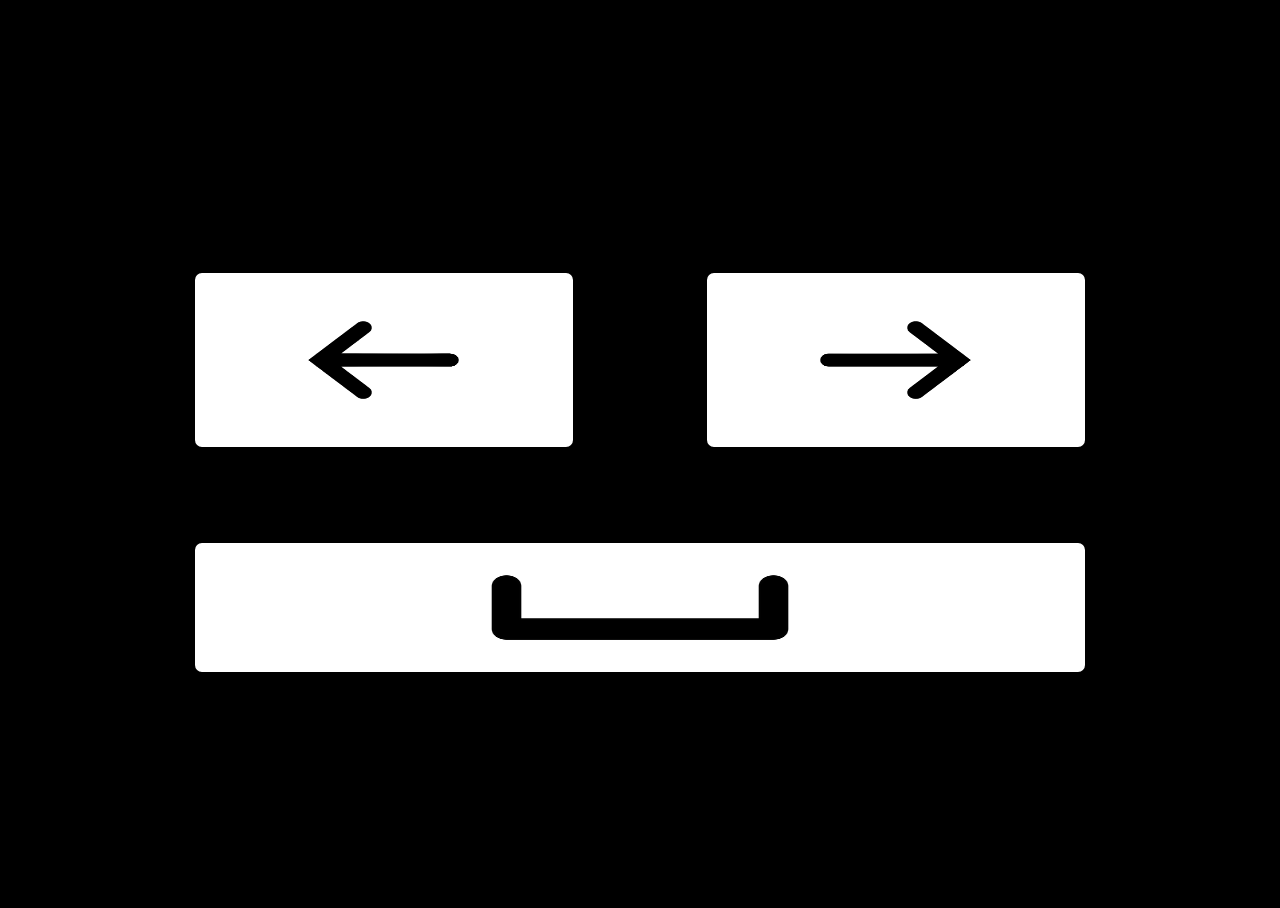
==== Watch part/RemoteControlWatch/index.html @ 3059726f "Watch remote control" ====
<!DOCTYPE html>
<html>
<head>
    <meta charset="utf-8" />
    <meta name="viewport" content="width=device-width, initial-scale=1.0, maximum-scale=1.0">

    <title>Remote control</title>

    <link rel="stylesheet" type="text/css" href="style.css"/>
    <script src="script.js"></script>
</head>

<body>
	<button class="leftButton" type="button" onclick="sendtext('left');"></button>
    <button class="rightButton" type="button" onclick="sendtext('right');"></button>
    <button class="spaceButton" type="button" onclick="sendtext('space');"></button>
</body>
</html>
---- Watch part/RemoteControlWatch/style.css ----
html{
    height: 100%;
}

body{
    background-color: black;
    height: 100%;
}

.leftButton{
    background-image: url("Images/LeftArrow.png");
    background-position: center;
    background-size: 40% 45%;
    background-color: white;
    background-repeat: no-repeat;
    border-width: 3px;
    border-color: black;
    border-style: solid;
    border-radius: 10px;
    position: absolute;
    width: 30%;
    height: 20%;
    top: 30%;
    left: 15%;
}

.rightButton{
    background-image: url("Images/RightArrow.png");
    background-position: center;
    background-size: 40% 45%;
    background-color: white;
    background-repeat: no-repeat;
    border-width: 3px;
    border-color: black;
    border-style: solid;
    border-radius: 10px;
    position: absolute;
    width: 30%;
    height: 20%;
    top: 30%;
    left: 55%;
}

.spaceButton{
    background-image: url("Images/SpaceBar.png");
    background-position: center;
    background-size: 40% 200%;
    background-color: white;
    background-repeat: no-repeat;
    border-width: 3px;
    border-color: black;
    border-style: solid;
    border-radius: 10px;
    position: absolute;
    width: 70%;
    height: 15%;
    top: 60%;
    left: 15%;
}
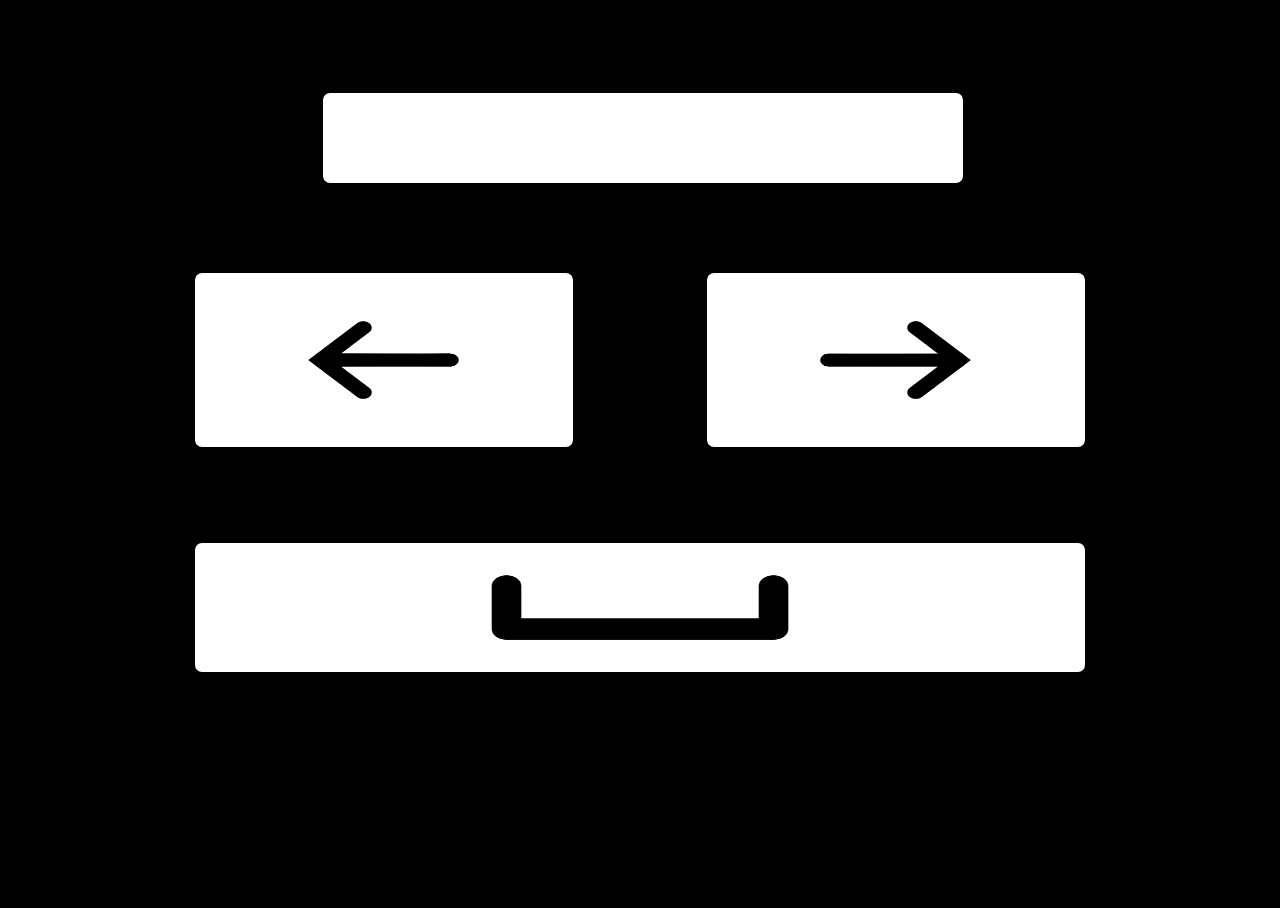
==== commit da41cf3b: "Icon, banner" ====
--- a/Watch part/RemoteControlWatch/index.html
+++ b/Watch part/RemoteControlWatch/index.html
@@ -11,6 +11,7 @@
 </head>
 
 <body>
+	<div class="banner"></div>
 	<button class="leftButton" type="button" onclick="sendtext('left');"></button>
     <button class="rightButton" type="button" onclick="sendtext('right');"></button>
     <button class="spaceButton" type="button" onclick="sendtext('space');"></button>
--- a/Watch part/RemoteControlWatch/style.css
+++ b/Watch part/RemoteControlWatch/style.css
@@ -6,6 +6,24 @@
     background-color: black;
     height: 100%;
 }
+
+.banner{
+    background-image: url("Images/Banner.png");
+    background-position: center;
+    background-size: 100% 100%;
+    background-color: white;
+    background-repeat: no-repeat;
+    border-width: 3px;
+    border-color: black;
+    border-style: solid;
+    border-radius: 10px;
+    position: absolute;
+    width: 50%;
+    height: 10%;
+    top: 10%;
+    left: 25%;
+}
+
 
 .leftButton{
     background-image: url("Images/LeftArrow.png");
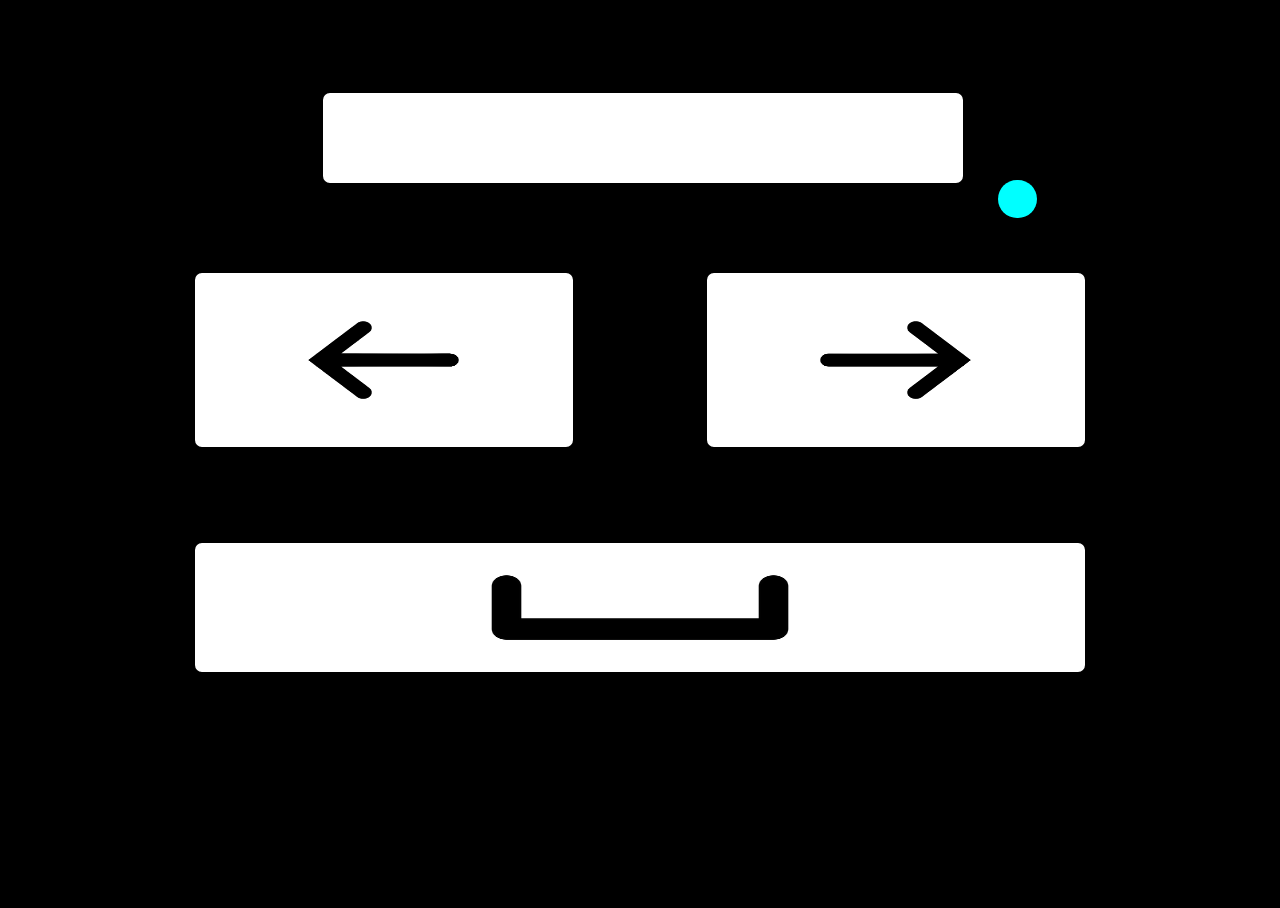
==== commit 4a2558b0: "Added an indicator light" ====
--- a/Watch part/RemoteControlWatch/index.html
+++ b/Watch part/RemoteControlWatch/index.html
@@ -3,17 +3,16 @@
 <head>
     <meta charset="utf-8" />
     <meta name="viewport" content="width=device-width, initial-scale=1.0, maximum-scale=1.0">
-
     <title>Remote control</title>
-
     <link rel="stylesheet" type="text/css" href="style.css"/>
-    <script src="script.js"></script>
 </head>
 
 <body>
 	<div class="banner"></div>
-	<button class="leftButton" type="button" onclick="sendtext('left');"></button>
-    <button class="rightButton" type="button" onclick="sendtext('right');"></button>
-    <button class="spaceButton" type="button" onclick="sendtext('space');"></button>
+	<div class="indicatorLight" id="messageIndicatorLight"></div>
+    <button class="leftButton" type="button" onclick="sendText('left');"></button>
+    <button class="rightButton" type="button" onclick="sendText('right');"></button>
+    <button class="spaceButton" type="button" onclick="sendText('space');"></button>
+    <script src="script.js"></script>
 </body>
 </html>
--- a/Watch part/RemoteControlWatch/style.css
+++ b/Watch part/RemoteControlWatch/style.css
@@ -24,6 +24,19 @@
     left: 25%;
 }
 
+.indicatorLight{
+    background-color: cyan;
+    border-radius: 50%;
+    position: absolute;
+    width: 3%;
+    height:0;
+    padding-bottom: 3%;
+    -moz-border-radius: 50%;
+    -webkit-border-radius: 50%;
+    border-radius: 50%;
+    top: 20%;
+    left: 78%
+}
 
 .leftButton{
     background-image: url("Images/LeftArrow.png");
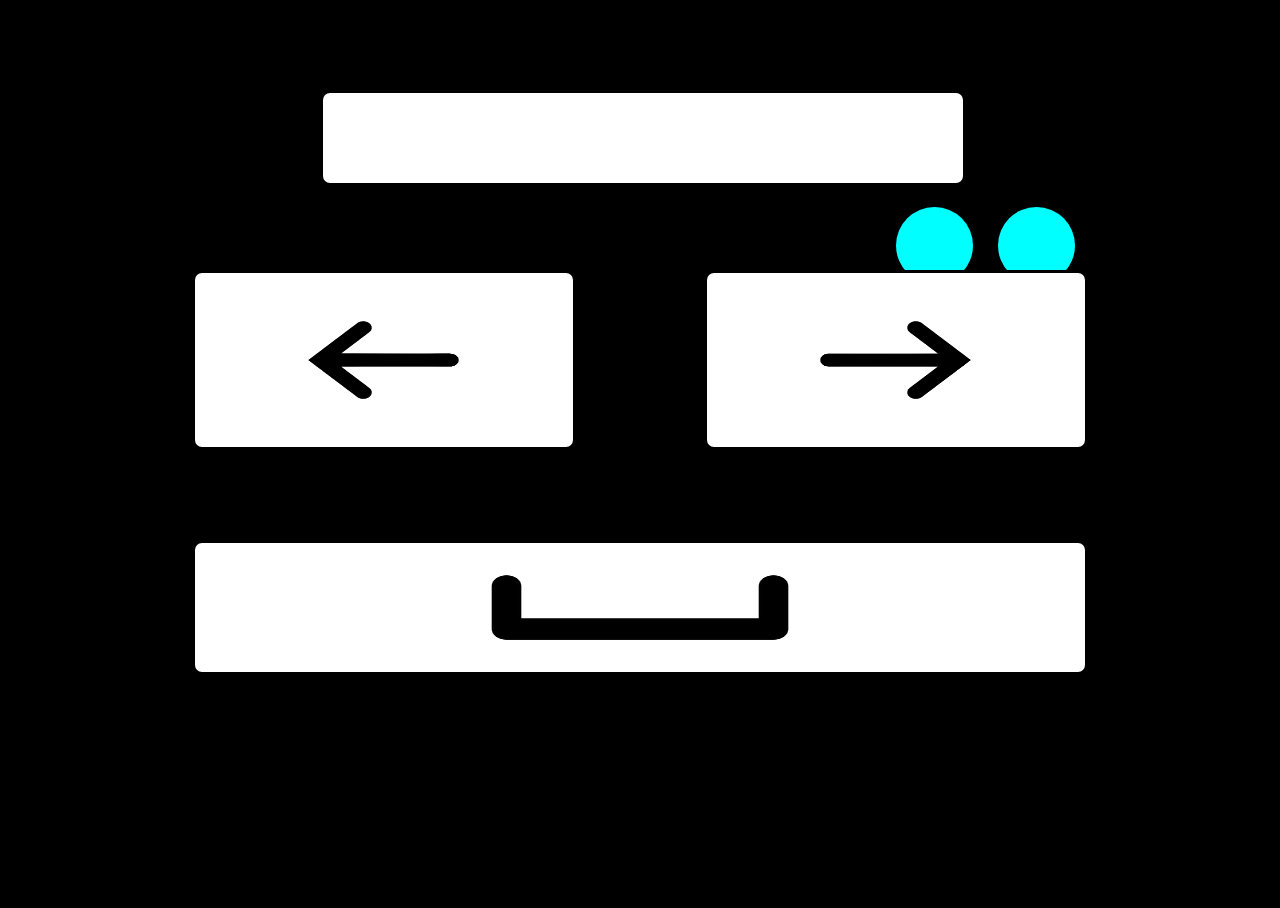
==== commit 50a9e4b4: "Added a second indicator light" ====
--- a/Watch part/RemoteControlWatch/index.html
+++ b/Watch part/RemoteControlWatch/index.html
@@ -9,8 +9,9 @@
 
 <body>
 	<div class="banner"></div>
-	<div class="indicatorLight" id="messageIndicatorLight"></div>
-    <button class="leftButton" type="button" onclick="sendText('left');"></button>
+	<div class="indicatorLight" id="messageIndicatorLight" style="left: 70%;"></div>
+	<div class="indicatorLight" id="responseIndicatorLight" style="left: 78%;"></div>
+	<button class="leftButton" type="button" onclick="sendText('left');"></button>
     <button class="rightButton" type="button" onclick="sendText('right');"></button>
     <button class="spaceButton" type="button" onclick="sendText('space');"></button>
     <script src="script.js"></script>
--- a/Watch part/RemoteControlWatch/style.css
+++ b/Watch part/RemoteControlWatch/style.css
@@ -28,14 +28,13 @@
     background-color: cyan;
     border-radius: 50%;
     position: absolute;
-    width: 3%;
+    width: 6%;
     height:0;
-    padding-bottom: 3%;
+    padding-bottom: 6%;
     -moz-border-radius: 50%;
     -webkit-border-radius: 50%;
     border-radius: 50%;
-    top: 20%;
-    left: 78%
+    top: 23%;
 }
 
 .leftButton{
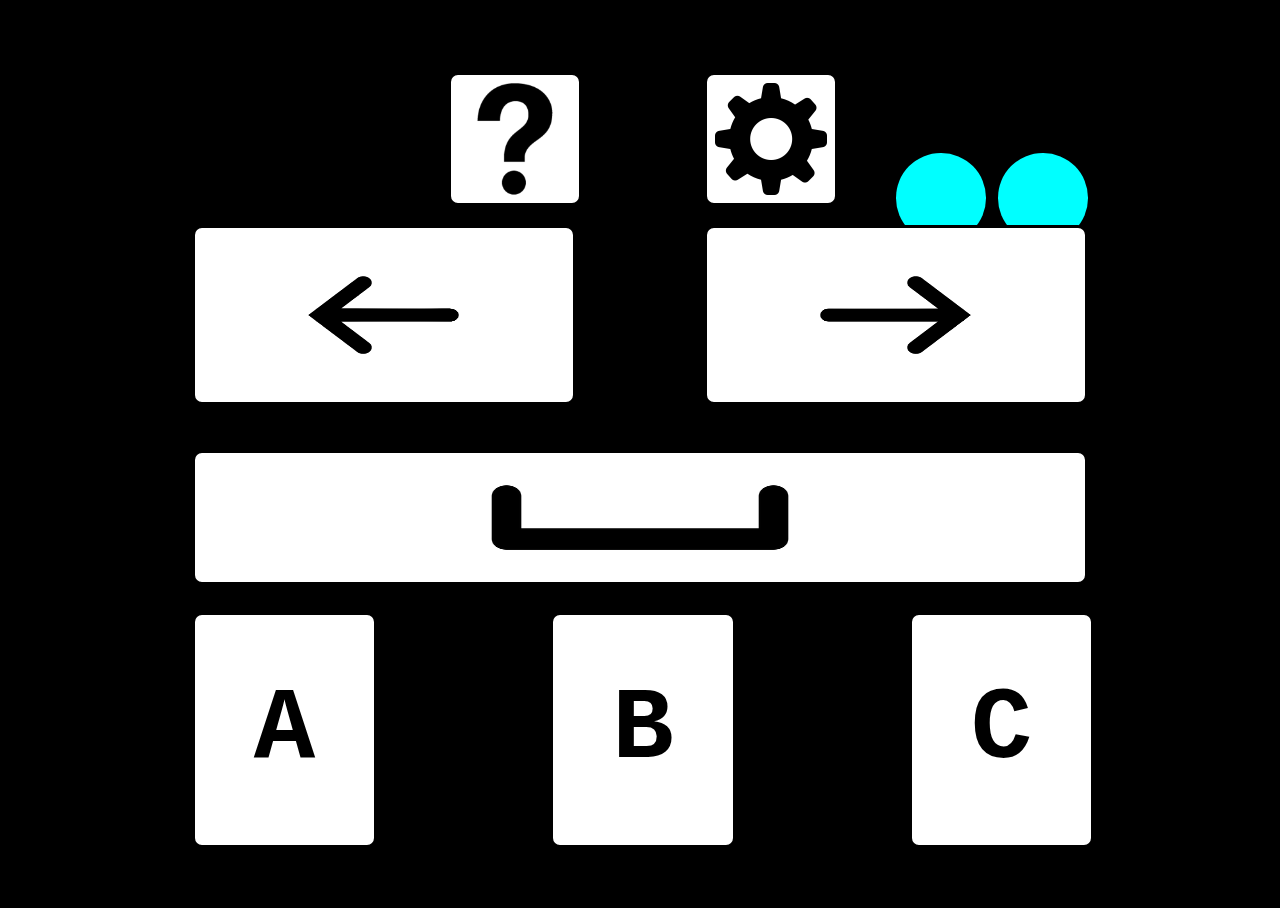
==== commit 30646ba4: "Changeable keys in the watch part" ====
--- a/Watch part/RemoteControlWatch/index.html
+++ b/Watch part/RemoteControlWatch/index.html
@@ -8,12 +8,49 @@
 </head>
 
 <body>
-	<div class="banner"></div>
-	<div class="indicatorLight" id="messageIndicatorLight" style="left: 70%;"></div>
-	<div class="indicatorLight" id="responseIndicatorLight" style="left: 78%;"></div>
-	<button class="leftButton" type="button" onclick="sendText('left');"></button>
-    <button class="rightButton" type="button" onclick="sendText('right');"></button>
-    <button class="spaceButton" type="button" onclick="sendText('space');"></button>
+    <div class="clickableButton" id="aboutButton"></div>
+
+    <div id="aboutModal" class="modal">
+        <div class="modal-content">
+            <span class="close">&times;</span>
+            <p>
+                <h2>Functionality</h2>
+                <h3>Indicator lights</h3>
+                The page contains two <font color=cyan>cyan</font> indicator lights. The lights brifly turn <font color=limegreen>green</font> if an action is successful and <font color=red>red</font> if an action is unsuccessful.
+                The first light checks whether the key press has been successfully sent. This is mostly useful on the smart watch because they don't require uninterrupted internet connection to function.
+                The second light checks whether the key press has been successfully performed. This doesn't happen in case the desktop part is not currently running.
+                <h2>General information</h2>
+                This website is part of a project called "Remote control".<br>
+                Its purpose is to make it possible to control your computer from remote devices.<br>
+                Further explanation, as well as the source code can be obtained at <a href="https://github.com/josefmicak/remote-control">https://github.com/josefmicak/remote-control</a>
+            </p>
+        </div> 
+    </div>
+
+    <div id="settingsModal" class="modal">
+        <div class="modal-content">
+            <span class="close">&times;</span>
+            <form onsubmit="saveChangableKeyValues();">
+                <label for="firstChangeableKey">First changeable key:</label>
+                <input type="text" id="firstChangeableKey" name="firstChangeableKey" maxlength="1"><br><br>
+                <label for="secondChangeableKey">Second changeable key:</label>
+                <input type="text" id="secondChangeableKey" name="secondChangeableKey" maxlength="1"><br><br>
+                <label for="thirdChangeableKey">Third changeable key:</label>
+                <input type="text" id="thirdChangeableKey" name="thirdChangeableKey" maxlength="1"><br><br>
+                <input type="submit" value="Submit">
+            </form>
+        </div> 
+    </div>
+
+    <div class="clickableButton" id="settingsButton"></div>
+    <div class="indicatorLight" id="messageIndicatorLight"></div>
+    <div class="indicatorLight" id="responseIndicatorLight"></div>
+    <button class="clickableButton" id="leftButton" type="button" onclick="sendText('left');"></button>
+    <button class="clickableButton" id="rightButton" type="button" onclick="sendText('right');"></button>
+    <button class="clickableButton" id="spaceButton" type="button" onclick="sendText('space');"></button>
+    <div class="changeableKeyButton" id="changeableKeyButton1" type="button" onclick="sendText('firstButton');"></div>
+    <div class="changeableKeyButton" id="changeableKeyButton2" type="button" onclick="sendText('secondButton');"></div>
+    <div class="changeableKeyButton" id="changeableKeyButton3" type="button" onclick="sendText('thirdButton');"></div>
     <script src="script.js"></script>
 </body>
 </html>
--- a/Watch part/RemoteControlWatch/style.css
+++ b/Watch part/RemoteControlWatch/style.css
@@ -7,8 +7,7 @@
     height: 100%;
 }
 
-.banner{
-    background-image: url("Images/Banner.png");
+.clickableButton{
     background-position: center;
     background-size: 100% 100%;
     background-color: white;
@@ -18,26 +17,127 @@
     border-style: solid;
     border-radius: 10px;
     position: absolute;
-    width: 50%;
-    height: 10%;
-    top: 10%;
-    left: 25%;
+    width: 10%;
+    height: 0%;
+    padding-bottom: 10%;
+    top: 8%;
+    cursor: pointer;
+}
+
+.clickableButton:hover{
+    background-color: #d9d9d9 !important;
+}
+
+#aboutButton{
+    background-image: url("Images/About.png");
+    left: 35%;
+}
+
+#settingsButton{
+    background-image: url("Images/Settings.png");
+    left: 55%;
+}
+
+.modal{
+    display: none; 
+    position: fixed; 
+    z-index: 1; 
+    left: 0;
+    top: 0;
+    width: 100%; 
+    height: 100%; 
+    overflow: auto; 
+    background-color: rgb(0,0,0); 
+    background-color: rgba(0,0,0,0.4); 
+}
+  
+.modal-content{
+    background-color: black;
+    margin: 15% auto; 
+    padding: 20px;
+    border: 1px solid #888;
+    width: 80%; 
+    font-size: 30px;
+    color: white;
+}
+
+input[type=text], select {
+    width: 100%;
+    padding: 12px 20px;
+    margin: 8px 0;
+    display: inline-block;
+    border: 1px solid #ccc;
+    border-radius: 4px;
+    box-sizing: border-box;
+}
+
+input[type=text]{
+    font-size:2em;
+}
+  
+input[type=submit] {
+    width: 100%;
+    background-color: white;
+    color: black;
+    padding: 14px 20px;
+    margin: 8px 0;
+    border: none;
+    border-radius: 4px;
+    cursor: pointer;
+}
+  
+input[type=submit]:hover {
+    background-color: #d9d9d9;
+}
+
+.close{
+    color: white;
+    float: right;
+    font-size: 28px;
+    font-weight: bold;
+}
+  
+.close:hover,
+.close:focus{
+    color: red;
+    text-decoration: none;
+    cursor: pointer;
+} 
+
+a:link{
+    color: white;
+}
+
+a:visited{
+    color: white;
+}
+
+a:hover{
+    color: #d9d9d9;
 }
 
 .indicatorLight{
     background-color: cyan;
     border-radius: 50%;
     position: absolute;
-    width: 6%;
+    width: 7%;
     height:0;
-    padding-bottom: 6%;
+    padding-bottom: 7%;
     -moz-border-radius: 50%;
     -webkit-border-radius: 50%;
     border-radius: 50%;
-    top: 23%;
-}
-
-.leftButton{
+    top: 17%;
+}
+
+#messageIndicatorLight{
+    left: 70%;
+}
+
+#responseIndicatorLight{
+    left: 78%;
+}
+
+#leftButton{
     background-image: url("Images/LeftArrow.png");
     background-position: center;
     background-size: 40% 45%;
@@ -50,11 +150,12 @@
     position: absolute;
     width: 30%;
     height: 20%;
-    top: 30%;
+    top: 25%;
     left: 15%;
-}
-
-.rightButton{
+    cursor: pointer;
+}
+
+#rightButton{
     background-image: url("Images/RightArrow.png");
     background-position: center;
     background-size: 40% 45%;
@@ -67,11 +168,12 @@
     position: absolute;
     width: 30%;
     height: 20%;
-    top: 30%;
+    top: 25%;
     left: 55%;
-}
-
-.spaceButton{
+    cursor: pointer;
+}
+
+#spaceButton{
     background-image: url("Images/SpaceBar.png");
     background-position: center;
     background-size: 40% 200%;
@@ -84,6 +186,48 @@
     position: absolute;
     width: 70%;
     height: 15%;
-    top: 60%;
+    top: 50%;
     left: 15%;
+    cursor: pointer;
+}
+
+.changeableKeyButton{
+    background-position: center;
+    background-size: 100% 100%;
+    background-color: white;
+    background-repeat: no-repeat;
+    border-width: 3px;
+    border-color: black;
+    border-style: solid;
+    border-radius: 10px;
+    position: absolute;
+    width: 14%;
+    padding-top: 2%;
+    padding-bottom: 2%;
+	aspect-ratio: 1;
+	display: grid;
+	align-content: center;
+    top: 68%;
+    text-align: center;
+    text-transform: uppercase;
+    font-weight: bold;
+    font-size: 8vw;
+    font-family: "Lucida Console", "Courier New", monospace;
+    cursor: pointer;
+}
+
+.changeableKeyButton:hover{
+    background-color: #d9d9d9 !important;
+}
+
+#changeableKeyButton1{
+    left: 15%;
+}
+
+#changeableKeyButton2{
+    left: 43%;
+}
+
+#changeableKeyButton3{
+    left: 71%;
 }